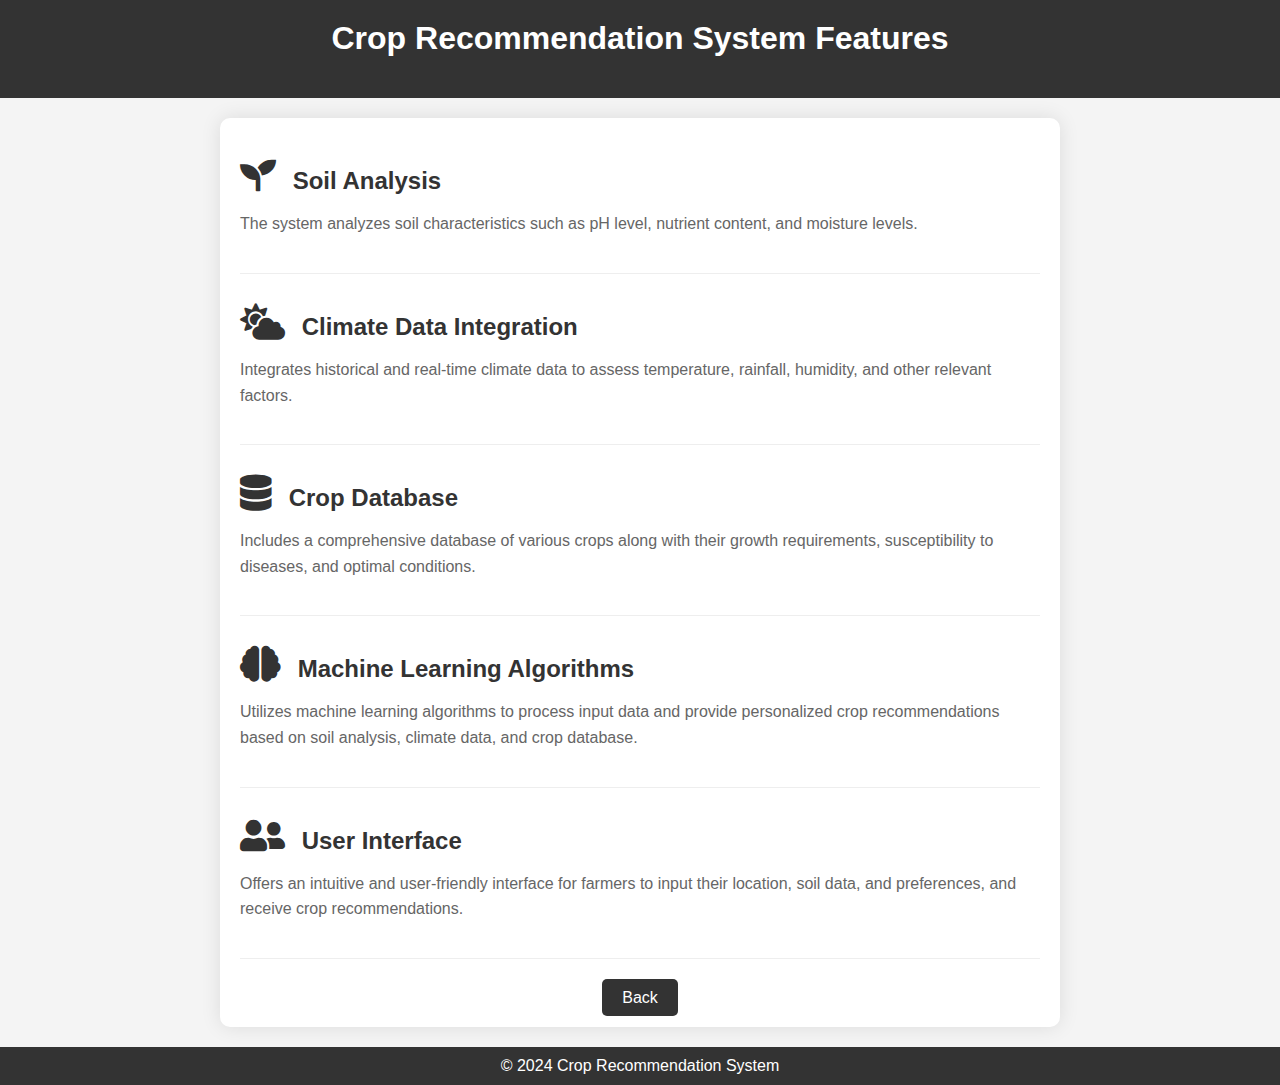
==== templates/features.html @ 3a992a86 "Merge branch 'main' of https://github.com/csubham2370/Major-Project-using-ML-and-Python-Framework-Fl" ====
<!DOCTYPE html>
<html lang="en">
<head>
    <meta charset="UTF-8">
    <meta name="viewport" content="width=device-width, initial-scale=1.0">
    <title>Crop Recommendation System Features</title>
    <link rel="stylesheet" href="{{ url_for('static', filename='https://cdnjs.cloudflare.com/ajax/libs/font-awesome/5.15.4/css/all.min.css"') }}">
    <link rel="stylesheet" href="https://cdnjs.cloudflare.com/ajax/libs/font-awesome/5.15.4/css/all.min.css">
    <style>
        body {
            font-family: Arial, sans-serif;
            margin: 0;
            padding: 0;
            background-color: #f4f4f4;
            color: #333;
        }
        header {
            background-color: #333;
            color: #fff;
            padding: 20px 0;
            text-align: center;
        }
        h1 {
            margin-top: 0;
            font-size: 2em;
        }
        .container {
            max-width: 800px;
            margin: 20px auto;
            padding: 20px;
            background-color: #fff;
            border-radius: 10px;
            box-shadow: 0 0 20px rgba(0, 0, 0, 0.1);
        }
        .feature {
            margin-bottom: 30px;
            border-bottom: 1px solid #eee;
            padding-bottom: 20px;
        }
        .feature:last-child {
            margin-bottom: 0;
            border-bottom: none;
            padding-bottom: 0;
        }
        .feature h2 {
            color: #333;
            font-size: 1.5em;
            margin-bottom: 10px;
        }
        .feature p {
            color: #666;
            line-height: 1.6;
        }
        footer {
            background-color: #333;
            color: #fff;
            padding: 10px 0;
            text-align: center;
        }
        footer p {
            margin: 0;
        }
        .icon {
            color: #333;
            font-size: 1.5em;
            margin-right: 10px;
        }
        .back-button {
            text-align: center;
        }
        .back-button a {
            color: #fff;
            background-color: #333;
            padding: 10px 20px;
            text-decoration: none;
            border-radius: 5px;
            transition: background-color 0.3s;
        }
        .back-button a:hover {
            background-color: #555;
        }

        /* Responsive Styles */
        @media screen and (max-width: 600px) {
            header {
                padding: 10px 0;
            }
            h1 {
                font-size: 1.5em;
            }
            .container {
                padding: 10px;
            }
            .feature h2 {
                font-size: 1.2em;
            }
            .feature p {
                font-size: 1em;
            }
            .back-button a {
                padding: 8px 15px;
            }
        }
    </style>
</head>
<body>

<header>
    <h1>Crop Recommendation System Features</h1>
</header>

<div class="container">

    <div class="feature">
        <h2><i class="icon fas fa-seedling"></i> Soil Analysis</h2>
        <p>The system analyzes soil characteristics such as pH level, nutrient content, and moisture levels.</p>
    </div>

    <div class="feature">
        <h2><i class="icon fas fa-cloud-sun"></i> Climate Data Integration</h2>
        <p>Integrates historical and real-time climate data to assess temperature, rainfall, humidity, and other relevant factors.</p>
    </div>

    <div class="feature">
        <h2><i class="icon fas fa-database"></i> Crop Database</h2>
        <p>Includes a comprehensive database of various crops along with their growth requirements, susceptibility to diseases, and optimal conditions.</p>
    </div>

    <div class="feature">
        <h2><i class="icon fas fa-brain"></i> Machine Learning Algorithms</h2>
        <p>Utilizes machine learning algorithms to process input data and provide personalized crop recommendations based on soil analysis, climate data, and crop database.</p>
    </div>

    <div class="feature">
        <h2><i class="icon fas fa-user-friends"></i> User Interface</h2>
        <p>Offers an intuitive and user-friendly interface for farmers to input their location, soil data, and preferences, and receive crop recommendations.</p>
    </div>

    <div class="back-button">
        <a href="{{ url_for('index1') }}" class="back-button">Back</a>

    </div>

</div>

<footer>
    <p>&copy; 2024 Crop Recommendation System</p>
</footer>

</body>
</html>
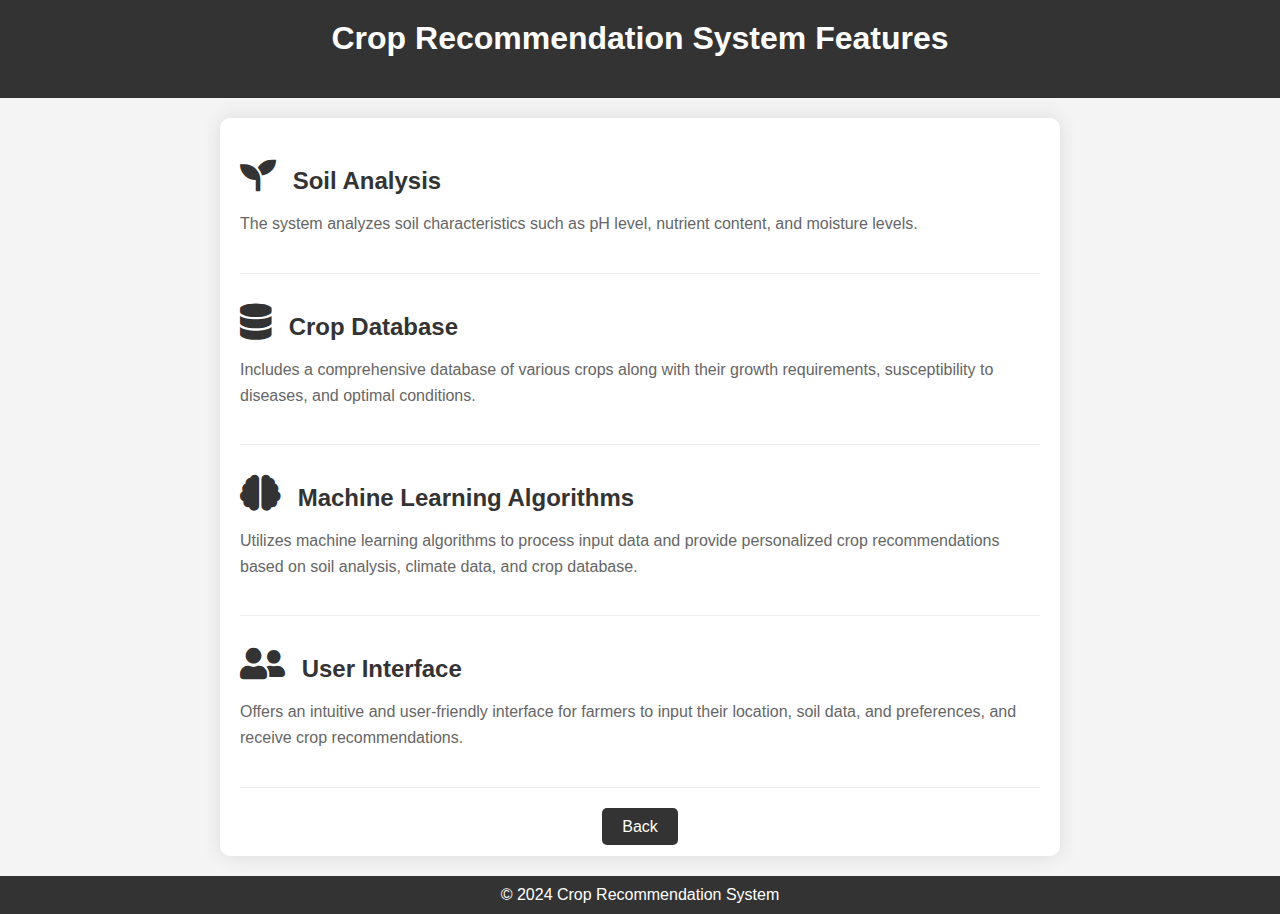
==== commit 8e6aa13f: "remove climate part" ====
--- a/templates/features.html
+++ b/templates/features.html
@@ -117,11 +117,6 @@
     </div>
 
     <div class="feature">
-        <h2><i class="icon fas fa-cloud-sun"></i> Climate Data Integration</h2>
-        <p>Integrates historical and real-time climate data to assess temperature, rainfall, humidity, and other relevant factors.</p>
-    </div>
-
-    <div class="feature">
         <h2><i class="icon fas fa-database"></i> Crop Database</h2>
         <p>Includes a comprehensive database of various crops along with their growth requirements, susceptibility to diseases, and optimal conditions.</p>
     </div>
